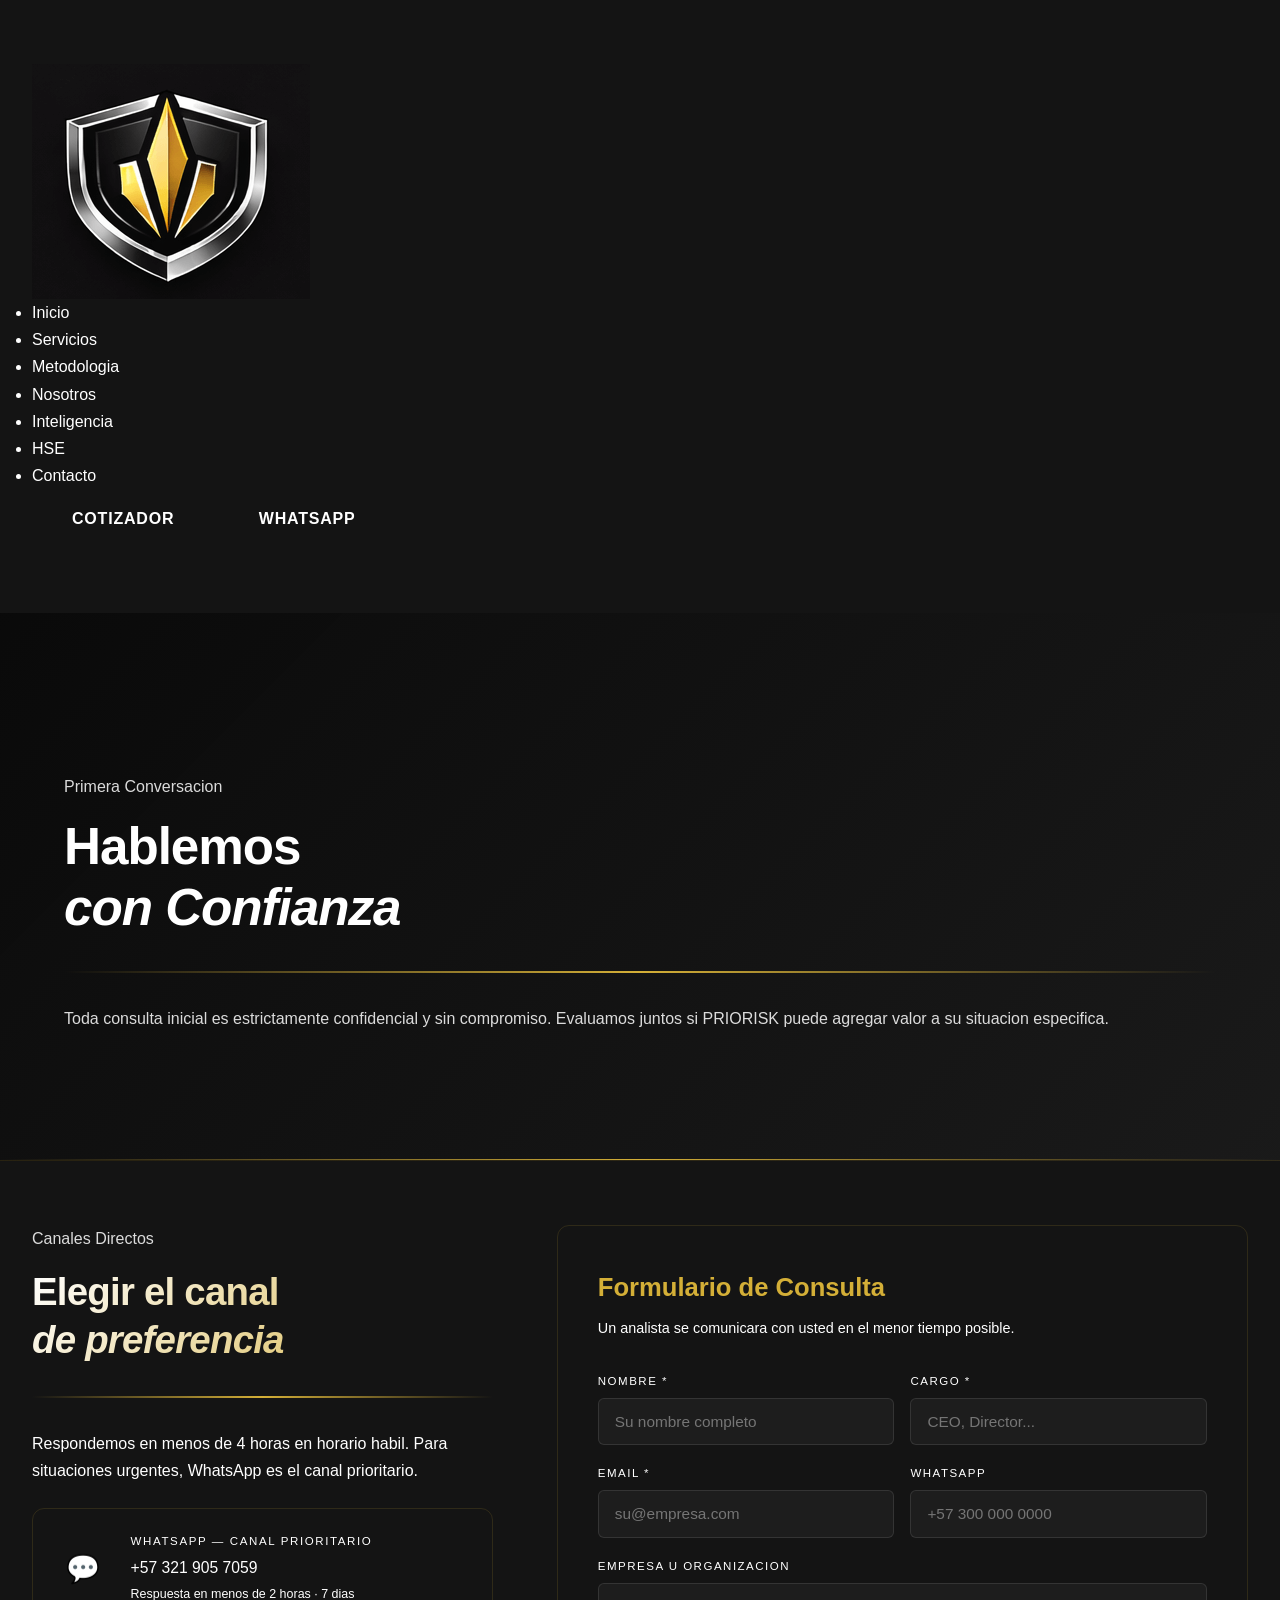
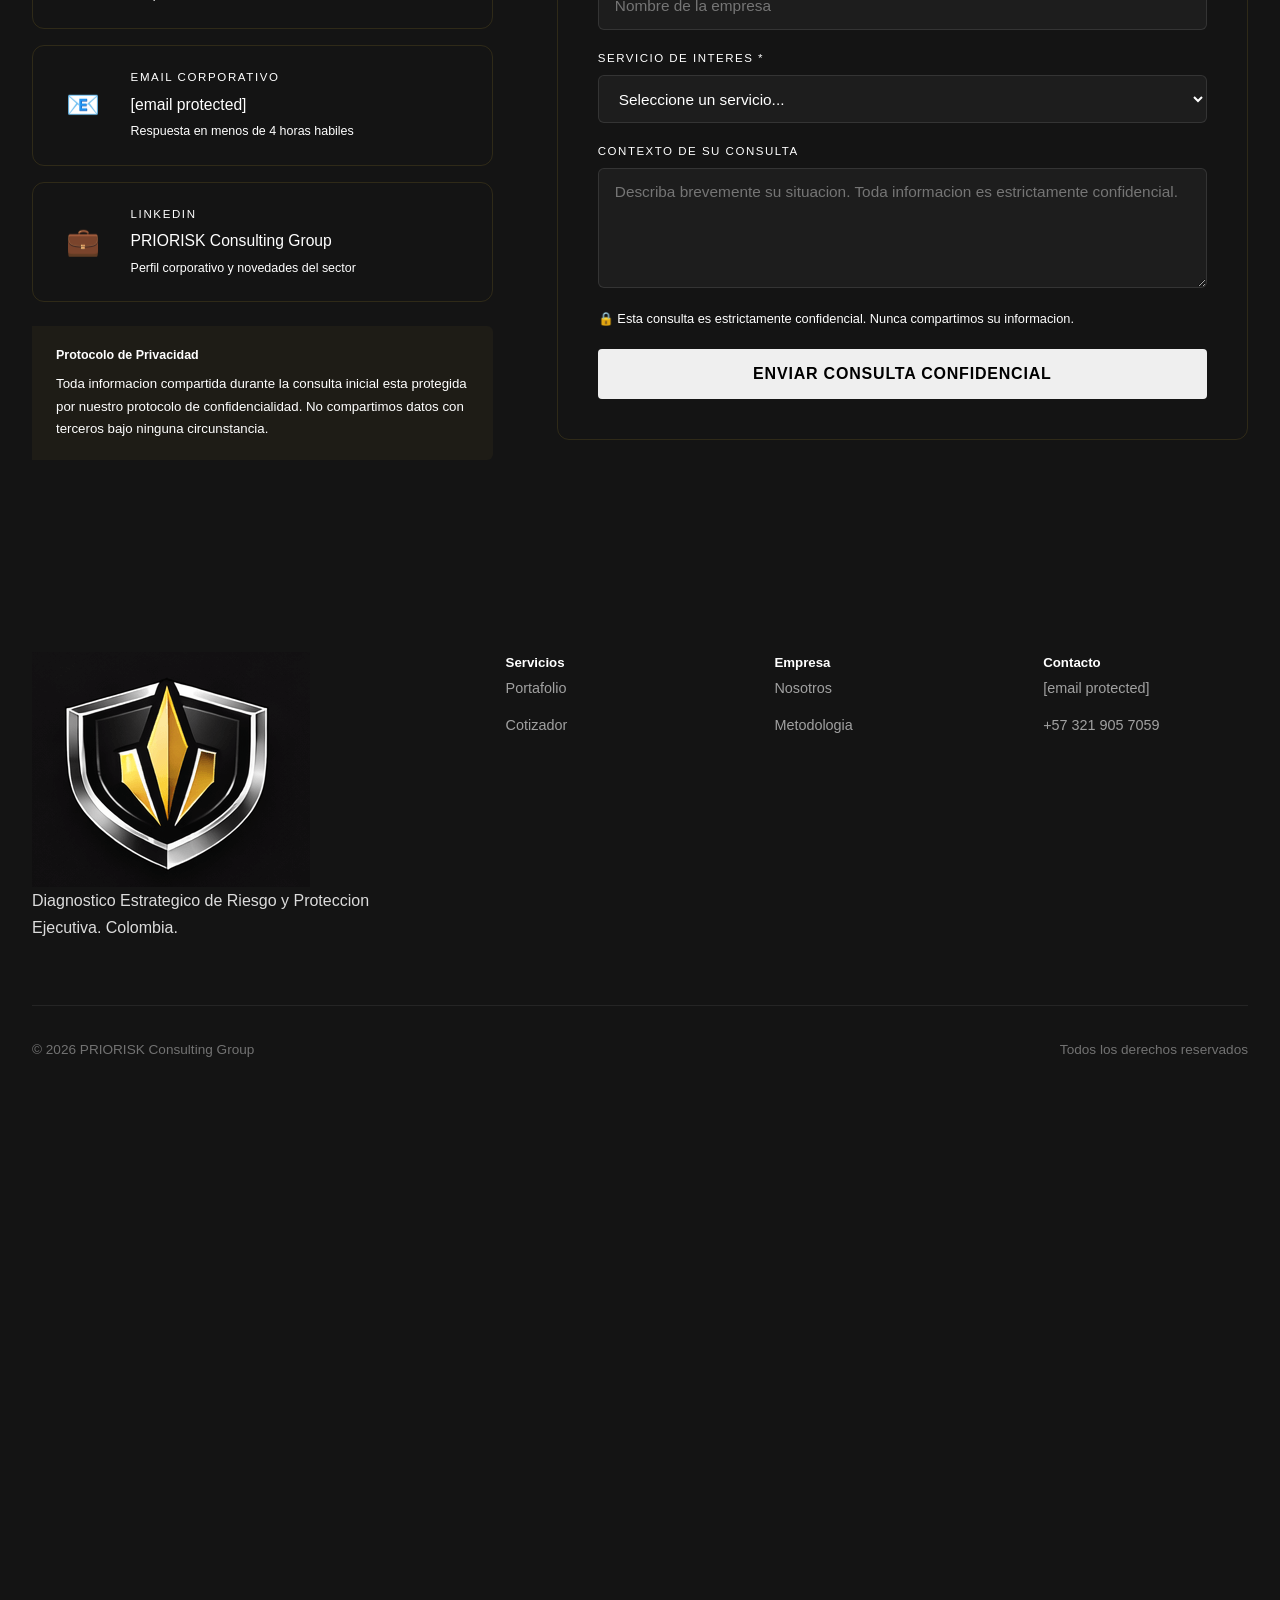
==== contacto.html @ 78113b6a "Rename contacto to contacto.html" ====
<!DOCTYPE html>
<html lang="es-CO">
<head>
<meta charset="UTF-8"><meta name="viewport" content="width=device-width,initial-scale=1.0">
<title>Contacto | PRIORISK Consulting Group</title>
<meta name="description" content="Contacte a PRIORISK para una consulta confidencial sobre proteccion ejecutiva e inteligencia estrategica. Colombia.">
<link rel="icon" href="images/logo-escudo.png.png">
<link rel="stylesheet" href="shared.css">
<style>
.contact-layout{display:grid;grid-template-columns:1fr 1.5fr;gap:4rem;align-items:start}
@media(max-width:800px){.contact-layout{grid-template-columns:1fr;gap:2.5rem}}
.channel-list{display:flex;flex-direction:column;gap:1rem;margin-top:1.5rem}
.channel-card{display:flex;align-items:center;gap:1.5rem;background:var(--c-dark2);border:1.5px solid rgba(212,175,55,.14);border-radius:12px;padding:1.4rem 1.6rem;transition:var(--transition);text-decoration:none}
.channel-card:hover{border-color:rgba(212,175,55,.5);transform:translateX(5px);box-shadow:var(--shadow-gold)}
.ch-icon{font-size:1.7rem;width:48px;text-align:center;flex-shrink:0}
.ch-label{font-family:var(--f-caps);font-size:.72rem;letter-spacing:.14em;text-transform:uppercase;color:var(--c-gold);margin-bottom:.25rem}
.ch-val{color:var(--c-white);font-size:.98rem;font-weight:500}
.ch-note{color:var(--c-text-muted);font-size:.78rem;margin-top:.15rem}
.form-wrap{background:var(--c-dark2);border:1px solid rgba(212,175,55,.14);border-radius:12px;padding:2.5rem}
.fg{display:flex;flex-direction:column;gap:.4rem;margin-bottom:1.2rem}
.fg label{font-family:var(--f-caps);font-size:.72rem;letter-spacing:.13em;text-transform:uppercase;color:var(--c-gold)}
.fg input,.fg select,.fg textarea{background:rgba(255,255,255,.04);border:1px solid rgba(255,255,255,.1);border-radius:6px;padding:.85rem 1rem;color:var(--c-white);font-family:var(--f-body);font-size:.96rem;outline:none;transition:var(--transition);width:100%}
.fg input:focus,.fg select:focus,.fg textarea:focus{border-color:var(--c-gold);box-shadow:0 0 0 3px rgba(212,175,55,.12)}
.fg select option{background:var(--c-dark2)}
.fg textarea{resize:vertical;min-height:120px}
.form-row{display:grid;grid-template-columns:1fr 1fr;gap:1rem}
@media(max-width:500px){.form-row{grid-template-columns:1fr}}
.form-note{font-size:.8rem;color:var(--c-text-muted);margin-bottom:1.2rem;display:flex;align-items:center;gap:.5rem}
.form-ok{display:none;background:rgba(37,211,102,.08);border:1px solid rgba(37,211,102,.3);border-radius:6px;padding:1rem;text-align:center;color:#25D366;font-family:var(--f-caps);font-size:.85rem;letter-spacing:.08em;margin-top:.8rem}
.privacy-note{margin-top:1.5rem;padding:1.2rem 1.5rem;background:rgba(212,175,55,.05);border-left:3px solid var(--c-gold);border-radius:0 6px 6px 0}
.privacy-note h5{color:var(--c-gold);font-size:.78rem;margin-bottom:.4rem}
.privacy-note p{font-size:.83rem;color:var(--c-text-muted);line-height:1.7}
</style>
</head>
<body>
<header class="site-header"><div class="container">
  <a href="index.html" class="logo-wrap"><img src="images/logo-escudo.png.png" alt="PRIORISK"></a>
  <nav><ul class="nav-links">
    <li><a href="index.html">Inicio</a></li><li><a href="servicios.html">Servicios</a></li>
    <li><a href="metodologia.html">Metodologia</a></li><li><a href="nosotros.html">Nosotros</a></li>
    <li><a href="inteligencia.html">Inteligencia</a></li><li><a href="hse.html">HSE</a></li>
    <li><a href="contacto.html" class="active">Contacto</a></li>
  </ul></nav>
  <div class="header-cta">
    <a href="cotizacion.html" class="btn btn-outline">Cotizador</a>
    <a href="https://wa.me/573219057059" target="_blank" class="btn btn-gold">WhatsApp</a>
  </div>
  <div class="hamburger"><span></span><span></span><span></span></div>
</div></header>

<section class="page-hero"><div class="container page-hero-content">
  <p class="eyebrow">Primera Conversacion</p>
  <h1>Hablemos<br><em>con Confianza</em></h1>
  <div class="gold-line"></div>
  <p>Toda consulta inicial es estrictamente confidencial y sin compromiso. Evaluamos juntos si PRIORISK puede agregar valor a su situacion especifica.</p>
</div></section>

<section class="section"><div class="container">
  <div class="contact-layout">
    <div>
      <p class="eyebrow">Canales Directos</p>
      <h2>Elegir el canal<br><em>de preferencia</em></h2>
      <div class="gold-line"></div>
      <p style="color:var(--c-text-muted);margin-bottom:0">Respondemos en menos de 4 horas en horario habil. Para situaciones urgentes, WhatsApp es el canal prioritario.</p>
      <div class="channel-list">
        <a href="https://wa.me/573219057059?text=Hola%20PRIORISK%2C%20quisiera%20una%20consulta%20confidencial" target="_blank" class="channel-card">
          <div class="ch-icon">💬</div>
          <div><div class="ch-label">WhatsApp — Canal Prioritario</div><div class="ch-val">+57 321 905 7059</div><div class="ch-note">Respuesta en menos de 2 horas · 7 dias</div></div>
        </a>
        <a href="/cdn-cgi/l/email-protection#31525e5f455052455e714143585e4358425a1f525e5c0e4244535b5452450c725e5f42445d4550140301725e5f575855545f5258505d1403016163787e6378627a" class="channel-card">
          <div class="ch-icon">📧</div>
          <div><div class="ch-label">Email Corporativo</div><div class="ch-val"><span class="__cf_email__" data-cfemail="42212d2c362321362d0232302b2d302b31296c212d2f">[email&#160;protected]</span></div><div class="ch-note">Respuesta en menos de 4 horas habiles</div></div>
        </a>
        <a href="https://linkedin.com/company/priorisk" target="_blank" class="channel-card">
          <div class="ch-icon">💼</div>
          <div><div class="ch-label">LinkedIn</div><div class="ch-val">PRIORISK Consulting Group</div><div class="ch-note">Perfil corporativo y novedades del sector</div></div>
        </a>
      </div>
      <div class="privacy-note">
        <h5>Protocolo de Privacidad</h5>
        <p>Toda informacion compartida durante la consulta inicial esta protegida por nuestro protocolo de confidencialidad. No compartimos datos con terceros bajo ninguna circunstancia.</p>
      </div>
    </div>

    <div class="form-wrap">
      <h3 style="margin-bottom:.4rem">Formulario de Consulta</h3>
      <p style="color:var(--c-text-muted);font-size:.9rem;margin-bottom:2rem">Un analista se comunicara con usted en el menor tiempo posible.</p>
      <form id="cForm" onsubmit="handleSend(event)">
        <div class="form-row">
          <div class="fg"><label>Nombre *</label><input type="text" placeholder="Su nombre completo" required></div>
          <div class="fg"><label>Cargo *</label><input type="text" placeholder="CEO, Director..." required></div>
        </div>
        <div class="form-row">
          <div class="fg"><label>Email *</label><input type="email" placeholder="su@empresa.com" required></div>
          <div class="fg"><label>WhatsApp</label><input type="tel" placeholder="+57 300 000 0000"></div>
        </div>
        <div class="fg"><label>Empresa u Organizacion</label><input type="text" placeholder="Nombre de la empresa"></div>
        <div class="fg">
          <label>Servicio de Interes *</label>
          <select required>
            <option value="" disabled selected>Seleccione un servicio...</option>
            <option>Diagnostico Estrategico de Riesgo Ejecutivo</option>
            <option>Diagnostico Express (5-7 dias)</option>
            <option>Evaluacion de Riesgo Residencial</option>
            <option>Analisis de Rutas y Movilidad</option>
            <option>Diseno de Esquema de Proteccion</option>
            <option>Acompanamiento Estrategico Continuo</option>
            <option>No estoy seguro — requiero orientacion</option>
          </select>
        </div>
        <div class="fg"><label>Contexto de su Consulta</label><textarea placeholder="Describa brevemente su situacion. Toda informacion es estrictamente confidencial."></textarea></div>
        <p class="form-note">🔒 Esta consulta es estrictamente confidencial. Nunca compartimos su informacion.</p>
        <button type="submit" class="btn btn-gold" style="width:100%;justify-content:center;padding:1rem 2rem">Enviar Consulta Confidencial</button>
        <div class="form-ok" id="fOk">✓ Mensaje recibido — Le contactaremos en breve</div>
      </form>
    </div>
  </div>
</div></section>

<footer class="site-footer"><div class="container">
  <div class="footer-grid">
    <div class="footer-brand"><img src="images/logo-escudo.png.png" alt="PRIORISK"><p>Diagnostico Estrategico de Riesgo y Proteccion Ejecutiva. Colombia.</p></div>
    <div class="footer-col"><h5>Servicios</h5><ul><li><a href="servicios.html">Portafolio</a></li><li><a href="cotizacion.html">Cotizador</a></li></ul></div>
    <div class="footer-col"><h5>Empresa</h5><ul><li><a href="nosotros.html">Nosotros</a></li><li><a href="metodologia.html">Metodologia</a></li></ul></div>
    <div class="footer-col"><h5>Contacto</h5><ul><li><a href="/cdn-cgi/l/email-protection#87e4e8e9f3e6e4f3e8c7f7f5eee8f5eef4eca9e4e8ea"><span class="__cf_email__" data-cfemail="84e7ebeaf0e5e7f0ebc4f4f6edebf6edf7efaae7ebe9">[email&#160;protected]</span></a></li><li><a href="https://wa.me/573219057059">+57 321 905 7059</a></li></ul></div>
  </div>
  <div class="footer-bottom"><span>© 2026 PRIORISK Consulting Group</span><span>Todos los derechos reservados</span></div>
</div></footer>
<div class="wa-float"><a href="https://wa.me/573219057059" target="_blank" class="wa-btn" aria-label="WhatsApp"><svg viewBox="0 0 32 32" fill="white"><path d="M16 0C7.163 0 0 7.163 0 16c0 2.825.737 5.607 2.137 8.048L0 32l8.133-2.127A15.94 15.94 0 0016 32c8.837 0 16-7.163 16-16S24.837 0 16 0zm0 29.333a13.287 13.287 0 01-6.787-1.854l-.487-.293-4.587 1.227 1.227-4.587-.293-.487A13.287 13.287 0 012.667 16C2.667 8.9 8.9 2.667 16 2.667S29.333 8.9 29.333 16 23.1 29.333 16 29.333zm7.3-9.867c-.373-.187-2.2-1.093-2.547-1.213-.347-.12-.6-.187-.853.187s-.973 1.213-1.187 1.467c-.213.253-.427.28-.8.093s-1.573-.587-2.993-1.867c-1.107-.987-1.853-2.213-2.067-2.587s-.02-.573.16-.76c.167-.167.373-.44.56-.653s.253-.373.373-.627c.12-.253.06-.467-.027-.653s-.853-2.053-1.16-2.813c-.307-.733-.613-.587-.84-.587-.213 0-.467-.027-.72-.027s-.653.093-.993.467-1.307 1.293-1.307 3.147 1.373 3.68 1.56 3.933 2.653 4.073 6.453 5.707c.9.373 1.6.593 2.147.747.9.28 1.72.
---- shared.css ----
/* ================================================================
   PRIORISK DESIGN SYSTEM — Variables y estilos base del index.html
   Importar en cada página hija: <link rel="stylesheet" href="_base.css">
================================================================ */
:root {
    --color-primary: #1A1A1A;
    --color-secondary: #2D2D2D;
    --color-accent: #D4AF37;
    --color-accent-light: #F5C842;
    --color-dark: #0A0A0A;
    --color-white: #FFFFFF;
    --color-silver: #C0C0C0;
    --color-bg-dark: #141414;
    --shadow-gold: 0 4px 20px rgba(212, 175, 55, 0.3);
    --font-primary: 'Segoe UI', 'Helvetica Neue', Arial, sans-serif;
    --font-secondary: Georgia, 'Times New Roman', serif;
    --spacing-xs: 0.5rem;
    --spacing-sm: 1rem;
    --spacing-md: 2rem;
    --spacing-lg: 4rem;
    --spacing-xl: 6rem;
    --transition: all 0.3s ease;
    --radius: 4px;
}

* { margin: 0; padding: 0; box-sizing: border-box; }
html { scroll-behavior: smooth; }
body {
    font-family: var(--font-primary);
    background-color: var(--color-bg-dark);
    color: var(--color-white);
    line-height: 1.7;
    -webkit-font-smoothing: antialiased;
}
img { max-width: 100%; display: block; }
a { text-decoration: none; color: inherit; transition: var(--transition); }

h1 { font-size: clamp(2rem, 4vw, 3.5rem); font-weight: 700; line-height: 1.2; letter-spacing: -0.02em; margin-bottom: var(--spacing-sm); color: var(--color-white); }
h2 { font-size: clamp(1.6rem, 3vw, 2.8rem); font-weight: 700; line-height: 1.25; letter-spacing: -0.02em; margin-bottom: var(--spacing-md); background: linear-gradient(135deg, var(--color-white) 0%, var(--color-accent) 100%); -webkit-background-clip: text; -webkit-text-fill-color: transparent; background-clip: text; }
h3 { font-size: clamp(1.2rem, 2vw, 1.6rem); font-weight: 600; color: var(--color-accent); margin-bottom: var(--spacing-sm); }
h4 { font-size: 1.05rem; font-weight: 600; color: var(--color-white); margin-bottom: 0.5rem; }
p  { font-size: 1rem; color: rgba(255,255,255,0.85); margin-bottom: 1rem; }
p:last-child { margin-bottom: 0; }

/* ── LAYOUT ── */
.container { max-width: 1400px; margin: 0 auto; padding: var(--spacing-lg) var(--spacing-md); }
.container-sm { max-width: 900px; margin: 0 auto; padding: var(--spacing-lg) var(--spacing-md); }
.section { margin-bottom: var(--spacing-lg); }
.section-alt { background: linear-gradient(180deg, var(--color-bg-dark) 0%, rgba(26,26,26,0.8) 100%); position: relative; }
.section-alt::before { content: ''; position: absolute; top: 0; left: 0; right: 0; height: 1px; background: linear-gradient(90deg, transparent, var(--color-accent), transparent); }
.text-center { text-align: center; }
.mb-sm { margin-bottom: var(--spacing-sm); }
.mb-md { margin-bottom: var(--spacing-md); }
.mb-lg { margin-bottom: var(--spacing-lg); }

/* ── HEADER ── */
.header { position: sticky; top: 0; z-index: 1000; background: rgba(10,10,10,0.95); backdrop-filter: blur(20px); -webkit-backdrop-filter: blur(20px); border-bottom: 1px solid rgba(212,175,55,0.2); padding: var(--spacing-sm) 0; }
.nav-container { max-width: 1400px; margin: 0 auto; padding: 0 var(--spacing-md); display: flex; justify-content: space-between; align-items: center; }
.logo-header { display: flex; align-items: center; }
.logo-header img { height: 50px; width: auto; filter: drop-shadow(0 0 10px rgba(212,175,55,0.3)); transition: var(--transition); }
.logo-header:hover img { filter: drop-shadow(0 0 15px rgba(212,175,55,0.5)); transform: scale(1.05); }
.nav-menu { display: flex; list-style: none; gap: 2.5rem; }
.nav-menu a { color: var(--color-white); font-weight: 500; font-size: 0.95rem; letter-spacing: 0.05em; text-transform: uppercase; padding: 0.5rem 0; border-bottom: 2px solid transparent; transition: var(--transition); }
.nav-menu a:hover, .nav-menu a.active { color: var(--color-accent); border-bottom-color: var(--color-accent); }
.nav-cta { display: flex; gap: 1rem; align-items: center; }

/* ── BOTONES ── */
.btn { display: inline-block; padding: 1rem 2.5rem; font-size: 1rem; font-weight: 600; border-radius: var(--radius); transition: var(--transition); cursor: pointer; border: none; text-align: center; letter-spacing: 0.05em; text-transform: uppercase; }
.btn-primary { background: linear-gradient(135deg, var(--color-accent) 0%, var(--color-accent-light) 100%); color: var(--color-dark); box-shadow: var(--shadow-gold); font-weight: 700; }
.btn-primary:hover { background: linear-gradient(135deg, var(--color-accent-light) 0%, var(--color-accent) 100%); transform: translateY(-3px); box-shadow: 0 10px 30px rgba(212,175,55,0.4); }
.btn-secondary { background: transparent; color: var(--color-accent); border: 2px solid var(--color-accent); }
.btn-secondary:hover { background: var(--color-accent); color: var(--color-dark); transform: translateY(-3px); }
.btn-ghost { background: rgba(255,255,255,0.05); color: var(--color-white); border: 1px solid rgba(255,255,255,0.15); }
.btn-ghost:hover { background: rgba(255,255,255,0.1); border-color: rgba(255,255,255,0.3); }

/* ── DECORACIÓN ── */
.gold-line { height: 2px; background: linear-gradient(90deg, transparent, var(--color-accent), transparent); margin: var(--spacing-md) 0; }
.accent-box { background: linear-gradient(135deg, rgba(212,175,55,0.05) 0%, rgba(212,175,55,0.02) 100%); border-left: 4px solid var(--color-accent); padding: var(--spacing-md); border-radius: var(--radius); margin: var(--spacing-md) 0; }
.card { background: linear-gradient(135deg, rgba(26,26,26,0.9) 0%, rgba(45,45,45,0.6) 100%); border: 1px solid rgba(212,175,55,0.15); border-radius: 8px; padding: var(--spacing-md); transition: var(--transition); }
.card:hover { border-color: rgba(212,175,55,0.4); box-shadow: 0 8px 32px rgba(212,175,55,0.15); transform: translateY(-4px); }
.card h3 { color: var(--color-accent); }

/* ── PAGE HERO (subpáginas) ── */
.page-hero { padding: var(--spacing-xl) var(--spacing-md) var(--spacing-lg); background: linear-gradient(135deg, rgba(10,10,10,0.98) 0%, rgba(26,26,26,0.95) 100%); border-bottom: 1px solid rgba(212,175,55,0.15); position: relative; }
.page-hero::after { content: ''; position: absolute; bottom: 0; left: 0; right: 0; height: 1px; background: linear-gradient(90deg, transparent, var(--color-accent), transparent); }
.page-hero h1 { font-size: clamp(2rem, 4vw, 3.5rem); }
.page-hero .breadcrumb { font-size: 0.85rem; color: rgba(255,255,255,0.5); margin-bottom: var(--spacing-md); display: flex; align-items: center; gap: 0.5rem; }
.page-hero .breadcrumb a { color: var(--color-accent); }
.page-hero .breadcrumb span { color: rgba(255,255,255,0.3); }
.page-hero .hero-badge { display: inline-block; background: rgba(212,175,55,0.1); border: 1px solid rgba(212,175,55,0.3); color: var(--color-accent); font-size: 0.8rem; letter-spacing: 0.1em; text-transform: uppercase; padding: 0.4rem 1rem; border-radius: 100px; margin-bottom: var(--spacing-sm); }

/* ── FOOTER ── */
.footer { background: linear-gradient(180deg, rgba(10,10,10,0.98) 0%, rgba(0,0,0,1) 100%); color: var(--color-white); padding: var(--spacing-lg) var(--spacing-md); text-align: center; border-top: 1px solid rgba(212,175,55,0.2); }
.footer-content { max-width: 1200px; margin: 0 auto; }
.footer-grid { display: grid; grid-template-columns: 2fr 1fr 1fr 1fr; gap: var(--spacing-lg); text-align: left; padding-bottom: var(--spacing-lg); border-bottom: 1px solid rgba(255,255,255,0.07); margin-bottom: var(--spacing-md); }
.footer-col h4 { color: var(--color-accent); font-size: 0.85rem; letter-spacing: 0.12em; text-transform: uppercase; margin-bottom: var(--spacing-sm); }
.footer-col ul { list-style: none; display: flex; flex-direction: column; gap: 0.6rem; }
.footer-col ul a { color: rgba(255,255,255,0.6); font-size: 0.9rem; }
.footer-col ul a:hover { color: var(--color-accent); }
.footer-col p { color: rgba(255,255,255,0.6); font-size: 0.9rem; }
.footer-links { margin-top: var(--spacing-md); display: flex; justify-content: center; gap: var(--spacing-md); flex-wrap: wrap; }
.footer-links a { color: var(--color-white); opacity: 0.8; }
.footer-links a:hover { opacity: 1; color: var(--color-accent); }
.footer-bottom { display: flex; justify-content: space-between; align-items: center; flex-wrap: wrap; gap: 1rem; font-size: 0.85rem; color: rgba(255,255,255,0.4); }

/* ── WHATSAPP FLOAT ── */
.whatsapp-float { position: fixed; bottom: 25px; right: 25px; z-index: 999; }
.whatsapp-button { display: flex; align-items: center; justify-content: center; width: 60px; height: 60px; background: linear-gradient(135deg,#25D366,#128C7E); border-radius: 50%; box-shadow: 0 4px 12px rgba(37,211,102,0.4); transition: var(--transition); text-decoration: none; }
.whatsapp-button:hover { transform: scale(1.1); box-shadow: 0 6px 20px rgba(37,211,102,0.6); }
.whatsapp-button svg { width: 32px; height: 32px; fill: white; }

/* ── STATS ROW ── */
.stats-row { display: grid; grid-template-columns: repeat(4,1fr); gap: var(--spacing-md); margin: var(--spacing-lg) 0; }
.stat-item { text-align: center; padding: var(--spacing-md); border: 1px solid rgba(212,175,55,0.15); border-radius: 8px; }
.stat-num { font-size: 3rem; font-weight: 700; color: var(--color-accent); font-family: var(--font-secondary); line-height: 1; }
.stat-label { font-size: 0.85rem; color: rgba(255,255,255,0.6); margin-top: 0.5rem; letter-spacing: 0.05em; text-transform: uppercase; }

/* ── RESPONSIVE ── */
@media(max-width:768px){
    :root { font-size: 14px; }
    .nav-menu { display: none; }
    .nav-cta { display: none; }
    .footer-grid { grid-template-columns: 1fr 1fr; gap: var(--spacing-md); }
    .stats-row { grid-template-columns: 1fr 1fr; }
    .container, .container-sm { padding: var(--spacing-md) var(--spacing-sm); }
}
@media(max-width:480px){
    .footer-grid { grid-template-columns: 1fr; }
    .stats-row { grid-template-columns: 1fr 1fr; }
}

/* ── ANIMATIONS ── */
@keyframes fadeInUp { from { opacity:0; transform:translateY(24px); } to { opacity:1; transform:translateY(0); } }
@keyframes fadeIn   { from { opacity:0; } to { opacity:1; } }
.anim-up { animation: fadeInUp 0.6s ease both; }
.anim-d1 { animation-delay: 0.1s; }
.anim-d2 { animation-delay: 0.22s; }
.anim-d3 { animation-delay: 0.34s; }
.anim-d4 { animation-delay: 0.46s; }
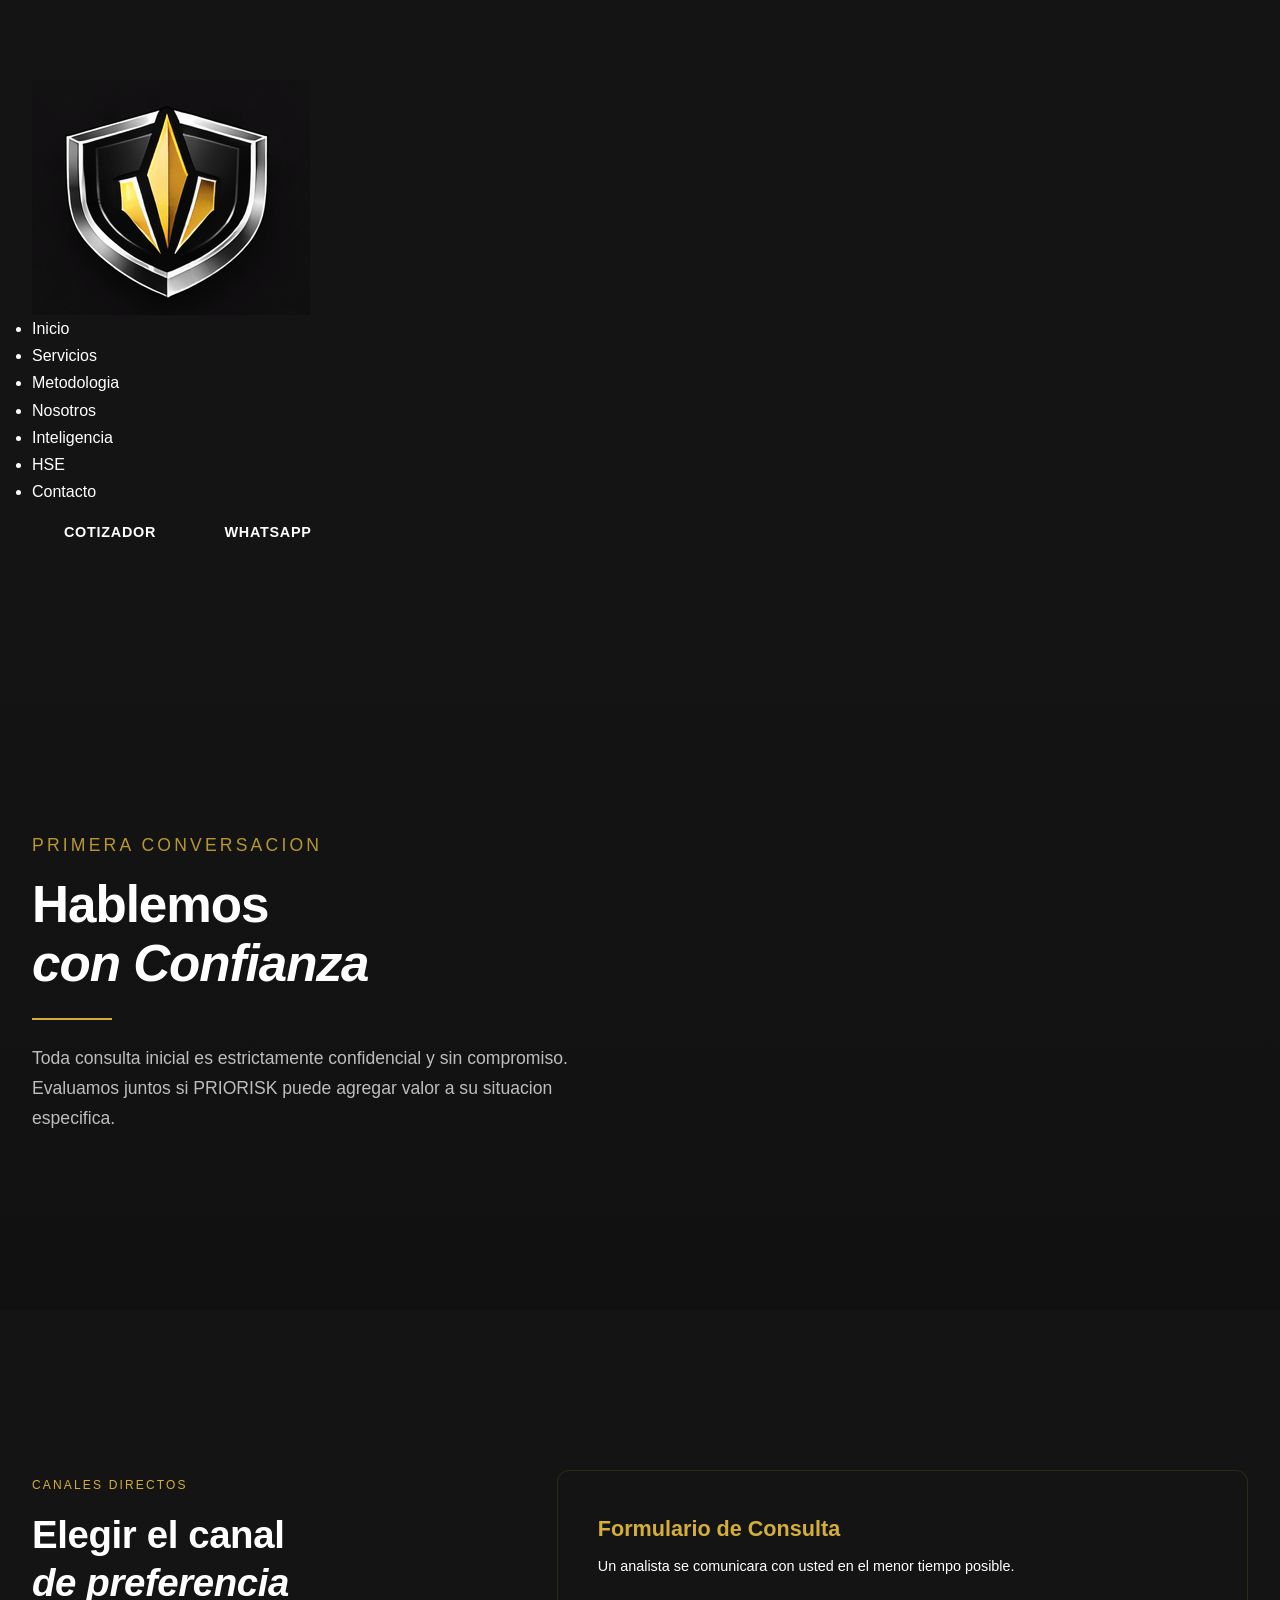
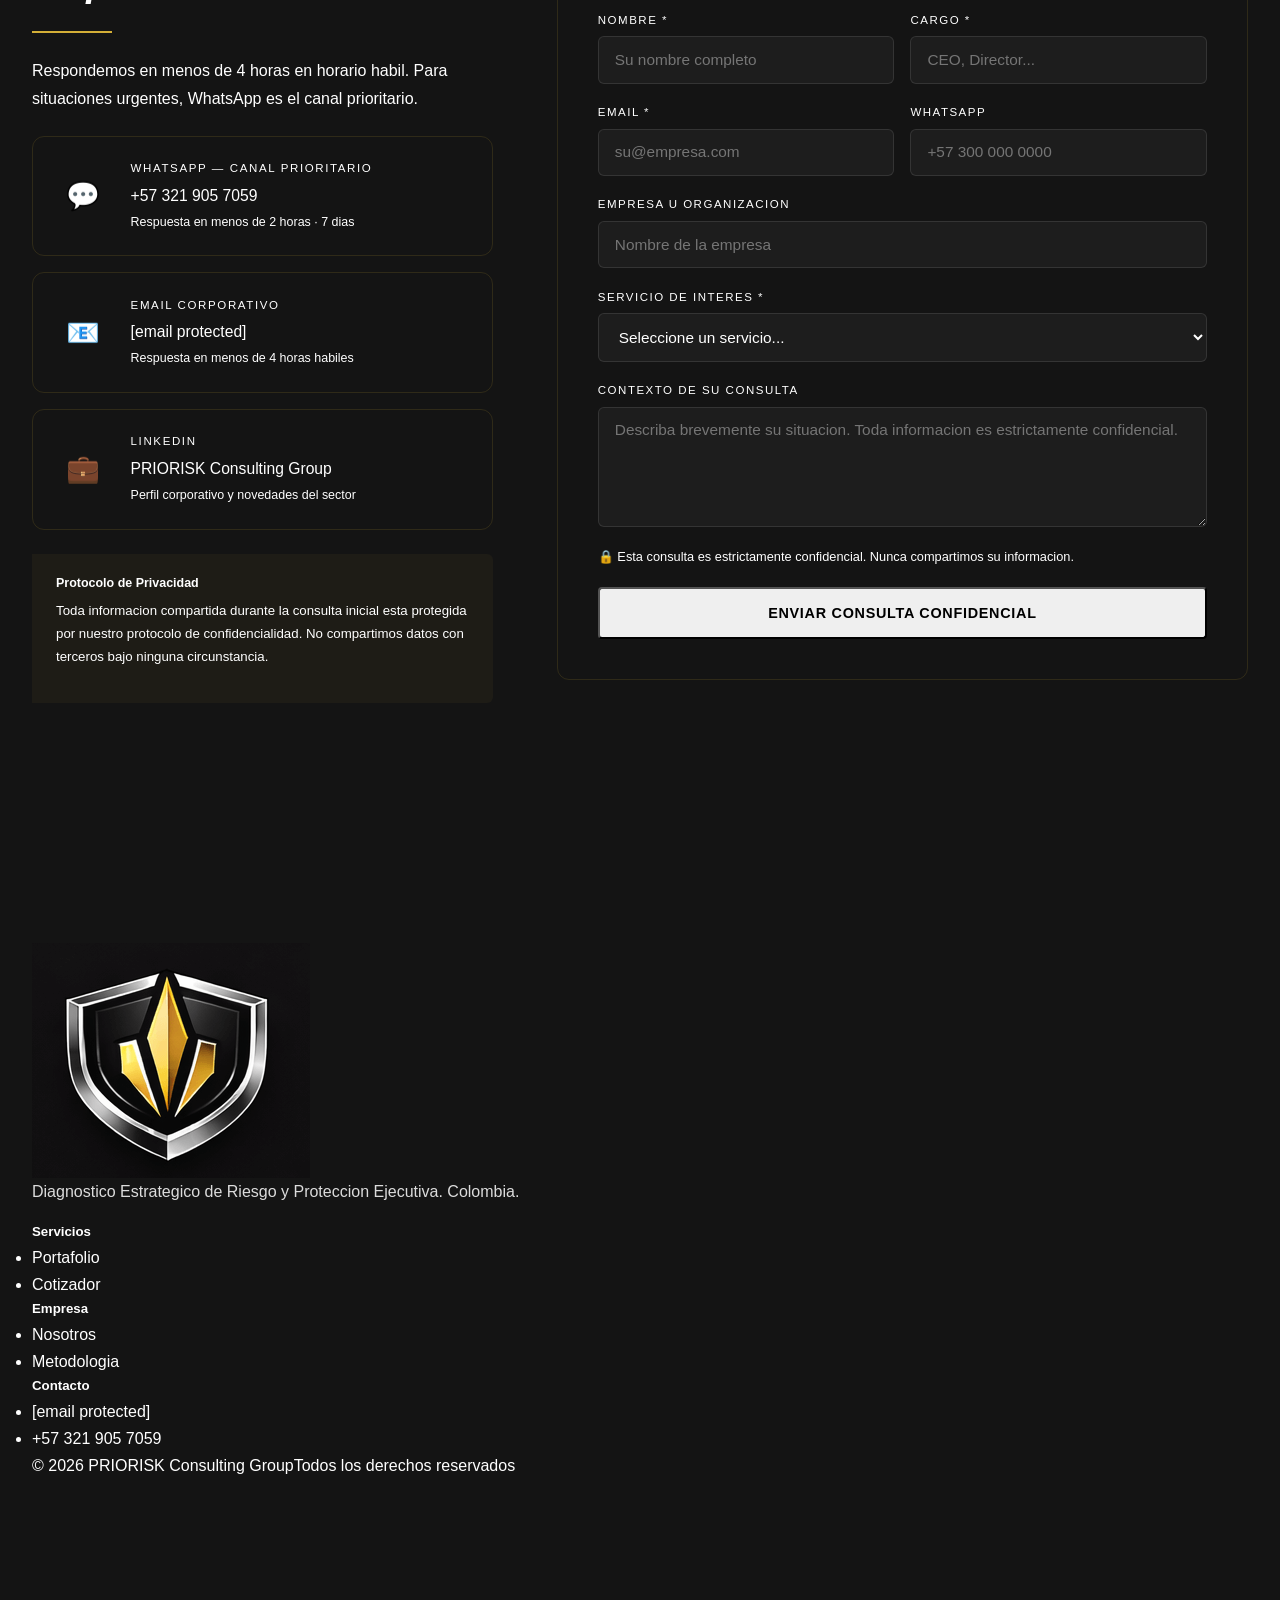
==== commit eb81aa20: "Fix HTML formatting in contacto.html" ====
--- a/contacto.html
+++ b/contacto.html
@@ -6,7 +6,7 @@
 <meta name="description" content="Contacte a PRIORISK para una consulta confidencial sobre proteccion ejecutiva e inteligencia estrategica. Colombia.">
 <link rel="icon" href="images/logo-escudo.png.png">
 <link rel="stylesheet" href="shared.css">
-<style>
+ <style>
 .contact-layout{display:grid;grid-template-columns:1fr 1.5fr;gap:4rem;align-items:start}
 @media(max-width:800px){.contact-layout{grid-template-columns:1fr;gap:2.5rem}}
 .channel-list{display:flex;flex-direction:column;gap:1rem;margin-top:1.5rem}
--- a/shared.css
+++ b/shared.css
@@ -1,7 +1,7 @@
-/* ================================================================
-   PRIORISK DESIGN SYSTEM — Variables y estilos base del index.html
-   Importar en cada página hija: <link rel="stylesheet" href="_base.css">
-================================================================ */
+/* =========================================================
+   PRIORISK — SISTEMA VISUAL UNIFICADO
+========================================================= */
+
 :root {
     --color-primary: #1A1A1A;
     --color-secondary: #2D2D2D;
@@ -11,18 +11,21 @@
     --color-white: #FFFFFF;
     --color-silver: #C0C0C0;
     --color-bg-dark: #141414;
-    --shadow-gold: 0 4px 20px rgba(212, 175, 55, 0.3);
-    --font-primary: 'Segoe UI', 'Helvetica Neue', Arial, sans-serif;
+
+    --font-primary: 'Segoe UI', Arial, sans-serif;
     --font-secondary: Georgia, 'Times New Roman', serif;
+
     --spacing-xs: 0.5rem;
     --spacing-sm: 1rem;
     --spacing-md: 2rem;
     --spacing-lg: 4rem;
     --spacing-xl: 6rem;
+
     --transition: all 0.3s ease;
     --radius: 4px;
 }
 
+/* RESET */
 * { margin: 0; padding: 0; box-sizing: border-box; }
 html { scroll-behavior: smooth; }
 body {
@@ -35,105 +38,179 @@
 img { max-width: 100%; display: block; }
 a { text-decoration: none; color: inherit; transition: var(--transition); }
 
-h1 { font-size: clamp(2rem, 4vw, 3.5rem); font-weight: 700; line-height: 1.2; letter-spacing: -0.02em; margin-bottom: var(--spacing-sm); color: var(--color-white); }
-h2 { font-size: clamp(1.6rem, 3vw, 2.8rem); font-weight: 700; line-height: 1.25; letter-spacing: -0.02em; margin-bottom: var(--spacing-md); background: linear-gradient(135deg, var(--color-white) 0%, var(--color-accent) 100%); -webkit-background-clip: text; -webkit-text-fill-color: transparent; background-clip: text; }
-h3 { font-size: clamp(1.2rem, 2vw, 1.6rem); font-weight: 600; color: var(--color-accent); margin-bottom: var(--spacing-sm); }
-h4 { font-size: 1.05rem; font-weight: 600; color: var(--color-white); margin-bottom: 0.5rem; }
-p  { font-size: 1rem; color: rgba(255,255,255,0.85); margin-bottom: 1rem; }
-p:last-child { margin-bottom: 0; }
-
-/* ── LAYOUT ── */
-.container { max-width: 1400px; margin: 0 auto; padding: var(--spacing-lg) var(--spacing-md); }
-.container-sm { max-width: 900px; margin: 0 auto; padding: var(--spacing-lg) var(--spacing-md); }
-.section { margin-bottom: var(--spacing-lg); }
-.section-alt { background: linear-gradient(180deg, var(--color-bg-dark) 0%, rgba(26,26,26,0.8) 100%); position: relative; }
-.section-alt::before { content: ''; position: absolute; top: 0; left: 0; right: 0; height: 1px; background: linear-gradient(90deg, transparent, var(--color-accent), transparent); }
+/* ───────── TIPOGRAFÍA ───────── */
+
+h1 {
+    font-size: clamp(2.4rem, 4vw, 3.6rem);
+    font-weight: 700;
+    line-height: 1.15;
+    letter-spacing: -0.02em;
+    margin-bottom: 1.5rem;
+}
+
+h2 {
+    font-size: clamp(1.8rem, 3vw, 2.6rem);
+    font-weight: 700;
+    line-height: 1.25;
+    letter-spacing: -0.01em;
+    margin-bottom: 1.5rem;
+}
+
+h3 {
+    font-size: 1.35rem;
+    font-weight: 600;
+    color: var(--color-accent);
+    margin-bottom: 1rem;
+}
+
+h4 {
+    font-size: 1.05rem;
+    font-weight: 600;
+    margin-bottom: 0.75rem;
+}
+
+p {
+    font-size: 1rem;
+    color: rgba(255,255,255,0.85);
+    margin-bottom: 1rem;
+}
+
+/* SUBTÍTULOS / EYEBROW */
+
+.eyebrow,
+.hero-badge {
+    font-size: 0.75rem;
+    letter-spacing: 0.18em;
+    text-transform: uppercase;
+    color: var(--color-accent);
+    margin-bottom: 1rem;
+    display: inline-block;
+}
+
+/* LÍNEA DORADA */
+
+.gold-line {
+    width: 80px;
+    height: 2px;
+    background: var(--color-accent);
+    margin: 1.5rem 0;
+}
+
+/* ───────── LAYOUT ───────── */
+
+.container {
+    max-width: 1400px;
+    margin: 0 auto;
+    padding: 5rem 2rem;
+}
+
+.container-sm {
+    max-width: 900px;
+    margin: 0 auto;
+    padding: 5rem 2rem;
+}
+
+.section {
+    padding: 5rem 0;
+}
+
+/* ───────── HEADER ───────── */
+
+.header {
+    position: sticky;
+    top: 0;
+    z-index: 1000;
+    background: rgba(10,10,10,0.95);
+    backdrop-filter: blur(20px);
+    border-bottom: 1px solid rgba(212,175,55,0.2);
+    padding: 1rem 0;
+}
+
+.nav-container {
+    max-width: 1400px;
+    margin: 0 auto;
+    padding: 0 2rem;
+    display: flex;
+    justify-content: space-between;
+    align-items: center;
+}
+
+.logo-header img {
+    height: 50px;
+    width: auto;
+}
+
+.nav-menu {
+    display: flex;
+    list-style: none;
+    gap: 2rem;
+}
+
+.nav-menu a {
+    font-size: 0.9rem;
+    letter-spacing: 0.05em;
+    text-transform: uppercase;
+    padding-bottom: 4px;
+    border-bottom: 2px solid transparent;
+}
+
+.nav-menu a:hover,
+.nav-menu a.active {
+    color: var(--color-accent);
+    border-bottom-color: var(--color-accent);
+}
+
+.nav-cta {
+    display: flex;
+    gap: 1rem;
+}
+
+/* ───────── BOTONES ───────── */
+
+.btn {
+    display: inline-block;
+    padding: 0.9rem 2rem;
+    font-size: 0.9rem;
+    font-weight: 600;
+    border-radius: var(--radius);
+    text-transform: uppercase;
+    letter-spacing: 0.05em;
+    cursor: pointer;
+}
+
+.btn-primary {
+    background: var(--color-accent);
+    color: var(--color-dark);
+}
+
+.btn-primary:hover {
+    background: var(--color-accent-light);
+}
+
+.btn-secondary {
+    border: 1px solid var(--color-accent);
+    color: var(--color-accent);
+}
+
+.btn-secondary:hover {
+    background: rgba(212,175,55,0.1);
+}
+
+/* ───────── HERO ───────── */
+
+.page-hero {
+    padding: 7rem 0 5rem;
+    background: linear-gradient(180deg, var(--color-bg-dark) 0%, #111 100%);
+}
+
+.page-hero p {
+    font-size: 1.1rem;
+    max-width: 600px;
+    opacity: 0.85;
+}
+
+/* ───────── UTILIDADES ───────── */
+
 .text-center { text-align: center; }
-.mb-sm { margin-bottom: var(--spacing-sm); }
-.mb-md { margin-bottom: var(--spacing-md); }
-.mb-lg { margin-bottom: var(--spacing-lg); }
-
-/* ── HEADER ── */
-.header { position: sticky; top: 0; z-index: 1000; background: rgba(10,10,10,0.95); backdrop-filter: blur(20px); -webkit-backdrop-filter: blur(20px); border-bottom: 1px solid rgba(212,175,55,0.2); padding: var(--spacing-sm) 0; }
-.nav-container { max-width: 1400px; margin: 0 auto; padding: 0 var(--spacing-md); display: flex; justify-content: space-between; align-items: center; }
-.logo-header { display: flex; align-items: center; }
-.logo-header img { height: 50px; width: auto; filter: drop-shadow(0 0 10px rgba(212,175,55,0.3)); transition: var(--transition); }
-.logo-header:hover img { filter: drop-shadow(0 0 15px rgba(212,175,55,0.5)); transform: scale(1.05); }
-.nav-menu { display: flex; list-style: none; gap: 2.5rem; }
-.nav-menu a { color: var(--color-white); font-weight: 500; font-size: 0.95rem; letter-spacing: 0.05em; text-transform: uppercase; padding: 0.5rem 0; border-bottom: 2px solid transparent; transition: var(--transition); }
-.nav-menu a:hover, .nav-menu a.active { color: var(--color-accent); border-bottom-color: var(--color-accent); }
-.nav-cta { display: flex; gap: 1rem; align-items: center; }
-
-/* ── BOTONES ── */
-.btn { display: inline-block; padding: 1rem 2.5rem; font-size: 1rem; font-weight: 600; border-radius: var(--radius); transition: var(--transition); cursor: pointer; border: none; text-align: center; letter-spacing: 0.05em; text-transform: uppercase; }
-.btn-primary { background: linear-gradient(135deg, var(--color-accent) 0%, var(--color-accent-light) 100%); color: var(--color-dark); box-shadow: var(--shadow-gold); font-weight: 700; }
-.btn-primary:hover { background: linear-gradient(135deg, var(--color-accent-light) 0%, var(--color-accent) 100%); transform: translateY(-3px); box-shadow: 0 10px 30px rgba(212,175,55,0.4); }
-.btn-secondary { background: transparent; color: var(--color-accent); border: 2px solid var(--color-accent); }
-.btn-secondary:hover { background: var(--color-accent); color: var(--color-dark); transform: translateY(-3px); }
-.btn-ghost { background: rgba(255,255,255,0.05); color: var(--color-white); border: 1px solid rgba(255,255,255,0.15); }
-.btn-ghost:hover { background: rgba(255,255,255,0.1); border-color: rgba(255,255,255,0.3); }
-
-/* ── DECORACIÓN ── */
-.gold-line { height: 2px; background: linear-gradient(90deg, transparent, var(--color-accent), transparent); margin: var(--spacing-md) 0; }
-.accent-box { background: linear-gradient(135deg, rgba(212,175,55,0.05) 0%, rgba(212,175,55,0.02) 100%); border-left: 4px solid var(--color-accent); padding: var(--spacing-md); border-radius: var(--radius); margin: var(--spacing-md) 0; }
-.card { background: linear-gradient(135deg, rgba(26,26,26,0.9) 0%, rgba(45,45,45,0.6) 100%); border: 1px solid rgba(212,175,55,0.15); border-radius: 8px; padding: var(--spacing-md); transition: var(--transition); }
-.card:hover { border-color: rgba(212,175,55,0.4); box-shadow: 0 8px 32px rgba(212,175,55,0.15); transform: translateY(-4px); }
-.card h3 { color: var(--color-accent); }
-
-/* ── PAGE HERO (subpáginas) ── */
-.page-hero { padding: var(--spacing-xl) var(--spacing-md) var(--spacing-lg); background: linear-gradient(135deg, rgba(10,10,10,0.98) 0%, rgba(26,26,26,0.95) 100%); border-bottom: 1px solid rgba(212,175,55,0.15); position: relative; }
-.page-hero::after { content: ''; position: absolute; bottom: 0; left: 0; right: 0; height: 1px; background: linear-gradient(90deg, transparent, var(--color-accent), transparent); }
-.page-hero h1 { font-size: clamp(2rem, 4vw, 3.5rem); }
-.page-hero .breadcrumb { font-size: 0.85rem; color: rgba(255,255,255,0.5); margin-bottom: var(--spacing-md); display: flex; align-items: center; gap: 0.5rem; }
-.page-hero .breadcrumb a { color: var(--color-accent); }
-.page-hero .breadcrumb span { color: rgba(255,255,255,0.3); }
-.page-hero .hero-badge { display: inline-block; background: rgba(212,175,55,0.1); border: 1px solid rgba(212,175,55,0.3); color: var(--color-accent); font-size: 0.8rem; letter-spacing: 0.1em; text-transform: uppercase; padding: 0.4rem 1rem; border-radius: 100px; margin-bottom: var(--spacing-sm); }
-
-/* ── FOOTER ── */
-.footer { background: linear-gradient(180deg, rgba(10,10,10,0.98) 0%, rgba(0,0,0,1) 100%); color: var(--color-white); padding: var(--spacing-lg) var(--spacing-md); text-align: center; border-top: 1px solid rgba(212,175,55,0.2); }
-.footer-content { max-width: 1200px; margin: 0 auto; }
-.footer-grid { display: grid; grid-template-columns: 2fr 1fr 1fr 1fr; gap: var(--spacing-lg); text-align: left; padding-bottom: var(--spacing-lg); border-bottom: 1px solid rgba(255,255,255,0.07); margin-bottom: var(--spacing-md); }
-.footer-col h4 { color: var(--color-accent); font-size: 0.85rem; letter-spacing: 0.12em; text-transform: uppercase; margin-bottom: var(--spacing-sm); }
-.footer-col ul { list-style: none; display: flex; flex-direction: column; gap: 0.6rem; }
-.footer-col ul a { color: rgba(255,255,255,0.6); font-size: 0.9rem; }
-.footer-col ul a:hover { color: var(--color-accent); }
-.footer-col p { color: rgba(255,255,255,0.6); font-size: 0.9rem; }
-.footer-links { margin-top: var(--spacing-md); display: flex; justify-content: center; gap: var(--spacing-md); flex-wrap: wrap; }
-.footer-links a { color: var(--color-white); opacity: 0.8; }
-.footer-links a:hover { opacity: 1; color: var(--color-accent); }
-.footer-bottom { display: flex; justify-content: space-between; align-items: center; flex-wrap: wrap; gap: 1rem; font-size: 0.85rem; color: rgba(255,255,255,0.4); }
-
-/* ── WHATSAPP FLOAT ── */
-.whatsapp-float { position: fixed; bottom: 25px; right: 25px; z-index: 999; }
-.whatsapp-button { display: flex; align-items: center; justify-content: center; width: 60px; height: 60px; background: linear-gradient(135deg,#25D366,#128C7E); border-radius: 50%; box-shadow: 0 4px 12px rgba(37,211,102,0.4); transition: var(--transition); text-decoration: none; }
-.whatsapp-button:hover { transform: scale(1.1); box-shadow: 0 6px 20px rgba(37,211,102,0.6); }
-.whatsapp-button svg { width: 32px; height: 32px; fill: white; }
-
-/* ── STATS ROW ── */
-.stats-row { display: grid; grid-template-columns: repeat(4,1fr); gap: var(--spacing-md); margin: var(--spacing-lg) 0; }
-.stat-item { text-align: center; padding: var(--spacing-md); border: 1px solid rgba(212,175,55,0.15); border-radius: 8px; }
-.stat-num { font-size: 3rem; font-weight: 700; color: var(--color-accent); font-family: var(--font-secondary); line-height: 1; }
-.stat-label { font-size: 0.85rem; color: rgba(255,255,255,0.6); margin-top: 0.5rem; letter-spacing: 0.05em; text-transform: uppercase; }
-
-/* ── RESPONSIVE ── */
-@media(max-width:768px){
-    :root { font-size: 14px; }
-    .nav-menu { display: none; }
-    .nav-cta { display: none; }
-    .footer-grid { grid-template-columns: 1fr 1fr; gap: var(--spacing-md); }
-    .stats-row { grid-template-columns: 1fr 1fr; }
-    .container, .container-sm { padding: var(--spacing-md) var(--spacing-sm); }
-}
-@media(max-width:480px){
-    .footer-grid { grid-template-columns: 1fr; }
-    .stats-row { grid-template-columns: 1fr 1fr; }
-}
-
-/* ── ANIMATIONS ── */
-@keyframes fadeInUp { from { opacity:0; transform:translateY(24px); } to { opacity:1; transform:translateY(0); } }
-@keyframes fadeIn   { from { opacity:0; } to { opacity:1; } }
-.anim-up { animation: fadeInUp 0.6s ease both; }
-.anim-d1 { animation-delay: 0.1s; }
-.anim-d2 { animation-delay: 0.22s; }
-.anim-d3 { animation-delay: 0.34s; }
-.anim-d4 { animation-delay: 0.46s; }
+.mb-1 { margin-bottom: 1rem; }
+.mb-2 { margin-bottom: 2rem; }
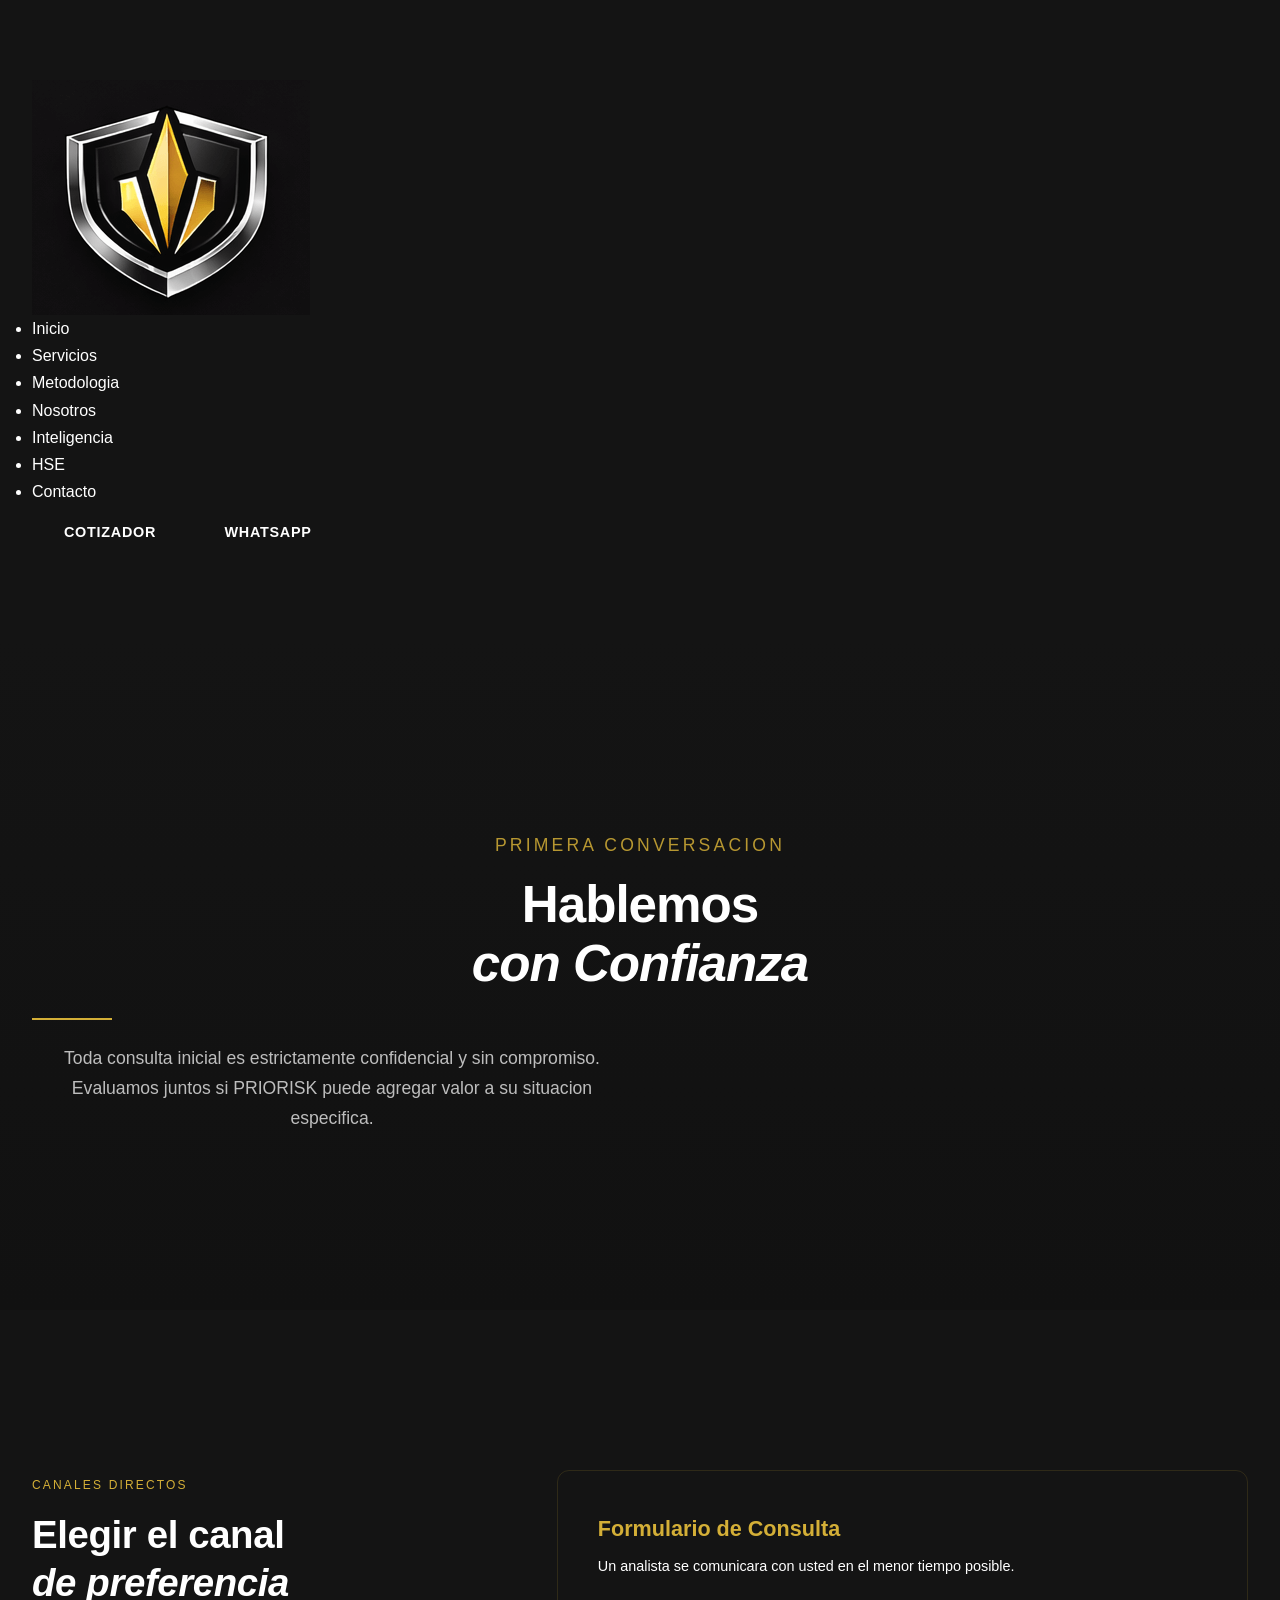
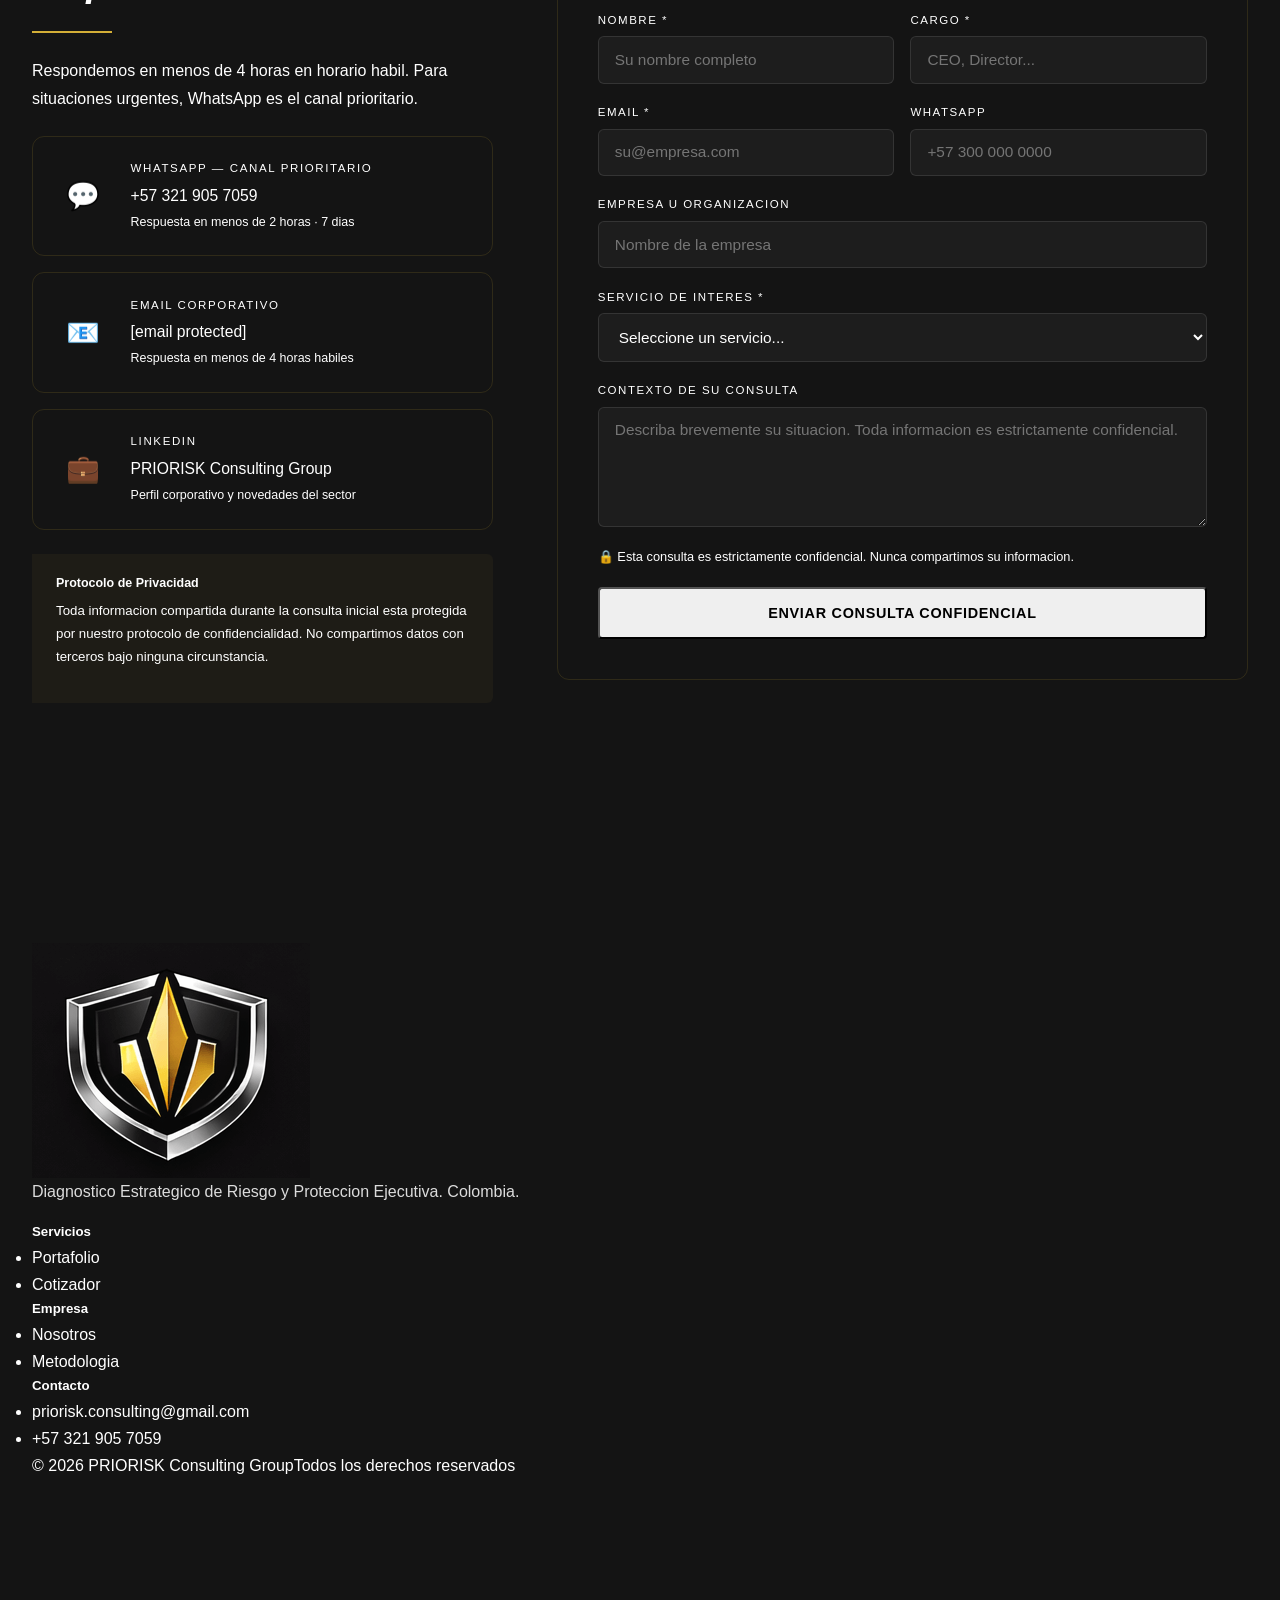
==== commit 7c85826f: "Update contact information in contacto.html" ====
--- a/contacto.html
+++ b/contacto.html
@@ -6,7 +6,7 @@
 <meta name="description" content="Contacte a PRIORISK para una consulta confidencial sobre proteccion ejecutiva e inteligencia estrategica. Colombia.">
 <link rel="icon" href="images/logo-escudo.png.png">
 <link rel="stylesheet" href="shared.css">
- <style>
+<style>
 .contact-layout{display:grid;grid-template-columns:1fr 1.5fr;gap:4rem;align-items:start}
 @media(max-width:800px){.contact-layout{grid-template-columns:1fr;gap:2.5rem}}
 .channel-list{display:flex;flex-direction:column;gap:1rem;margin-top:1.5rem}
@@ -122,7 +122,7 @@
     <div class="footer-brand"><img src="images/logo-escudo.png.png" alt="PRIORISK"><p>Diagnostico Estrategico de Riesgo y Proteccion Ejecutiva. Colombia.</p></div>
     <div class="footer-col"><h5>Servicios</h5><ul><li><a href="servicios.html">Portafolio</a></li><li><a href="cotizacion.html">Cotizador</a></li></ul></div>
     <div class="footer-col"><h5>Empresa</h5><ul><li><a href="nosotros.html">Nosotros</a></li><li><a href="metodologia.html">Metodologia</a></li></ul></div>
-    <div class="footer-col"><h5>Contacto</h5><ul><li><a href="/cdn-cgi/l/email-protection#87e4e8e9f3e6e4f3e8c7f7f5eee8f5eef4eca9e4e8ea"><span class="__cf_email__" data-cfemail="84e7ebeaf0e5e7f0ebc4f4f6edebf6edf7efaae7ebe9">[email&#160;protected]</span></a></li><li><a href="https://wa.me/573219057059">+57 321 905 7059</a></li></ul></div>
+    <div class="footer-col"><h5>Contacto</h5><ul><li><a href="mailto:priorisk.consulting@gmail.com">priorisk.consulting@gmail.com</a></li><li><a href="https://wa.me/573219057059">+57 321 905 7059</a></li></ul></div>
   </div>
   <div class="footer-bottom"><span>© 2026 PRIORISK Consulting Group</span><span>Todos los derechos reservados</span></div>
 </div></footer>
--- a/shared.css
+++ b/shared.css
@@ -214,3 +214,11 @@
 .text-center { text-align: center; }
 .mb-1 { margin-bottom: 1rem; }
 .mb-2 { margin-bottom: 2rem; }
+
+/* HERO CENTRADO */
+
+.page-hero {
+    text-align: center;
+}
+
+.page-hero
